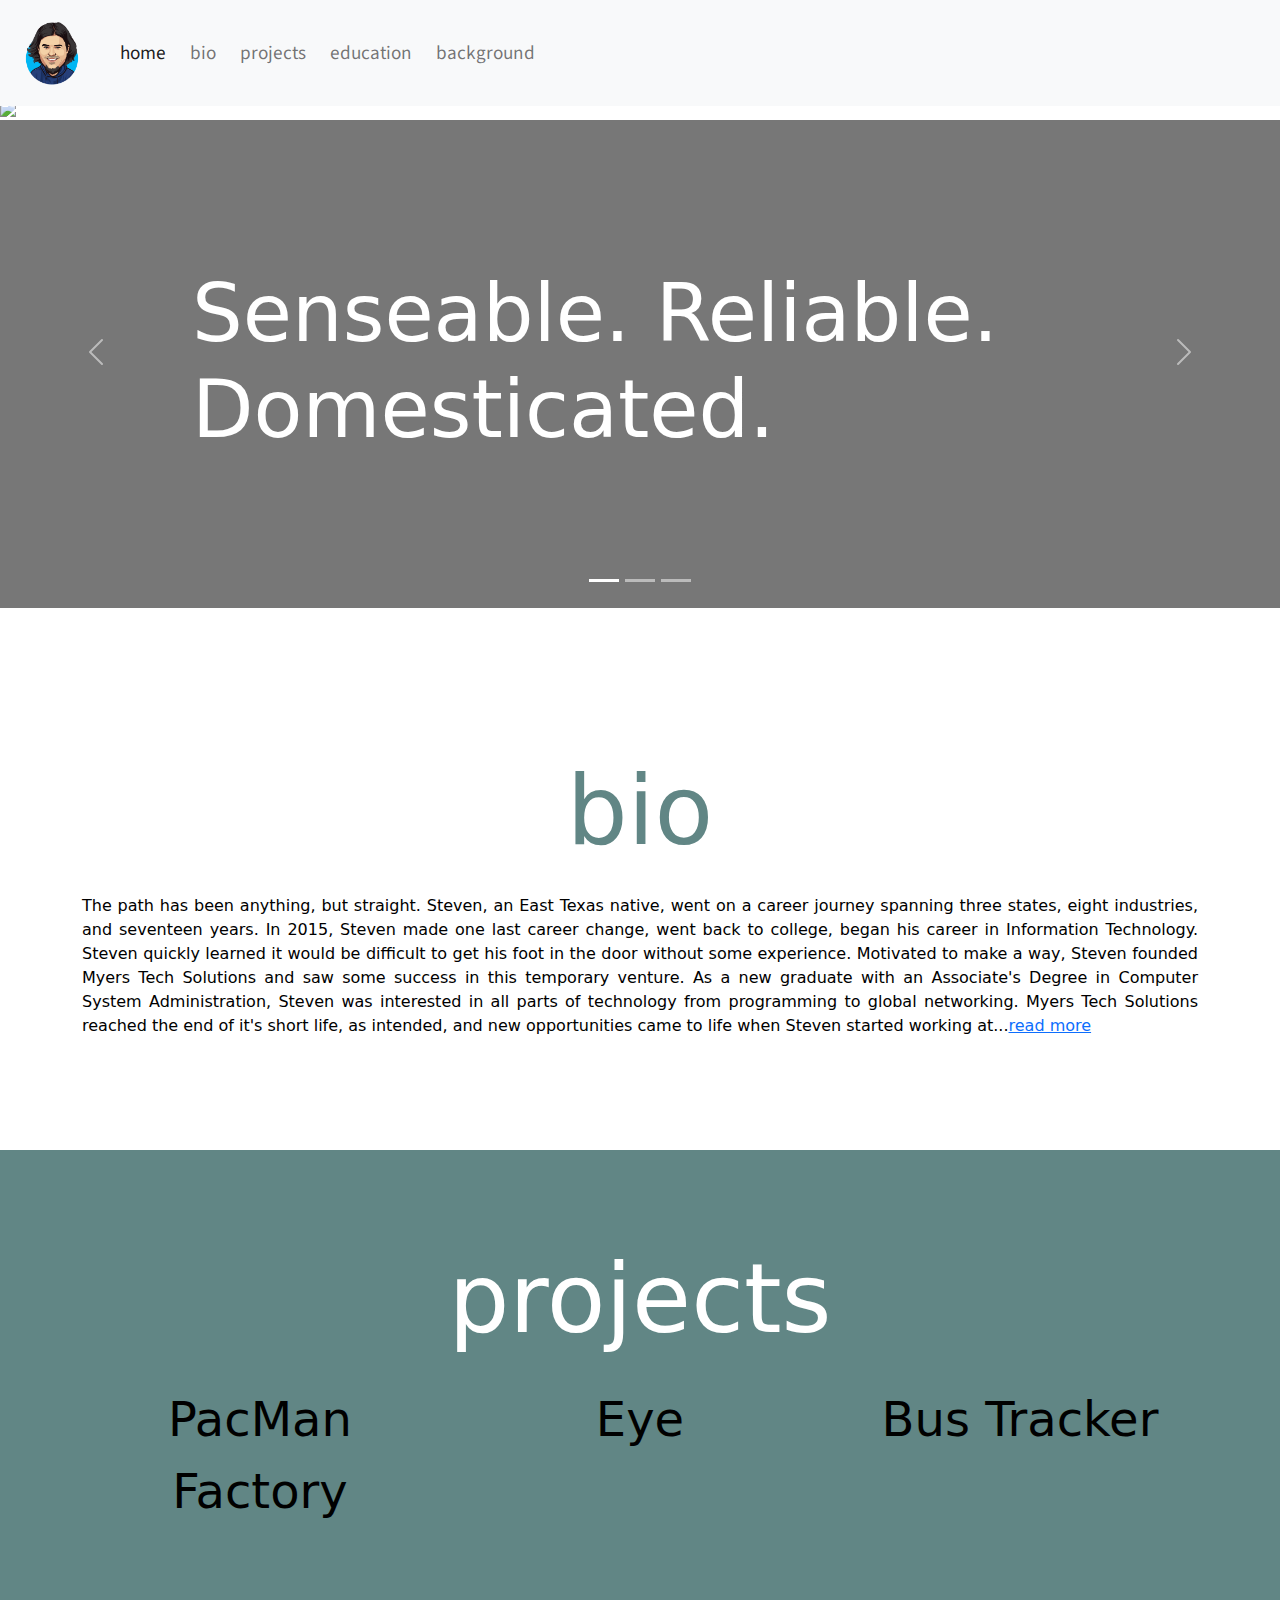
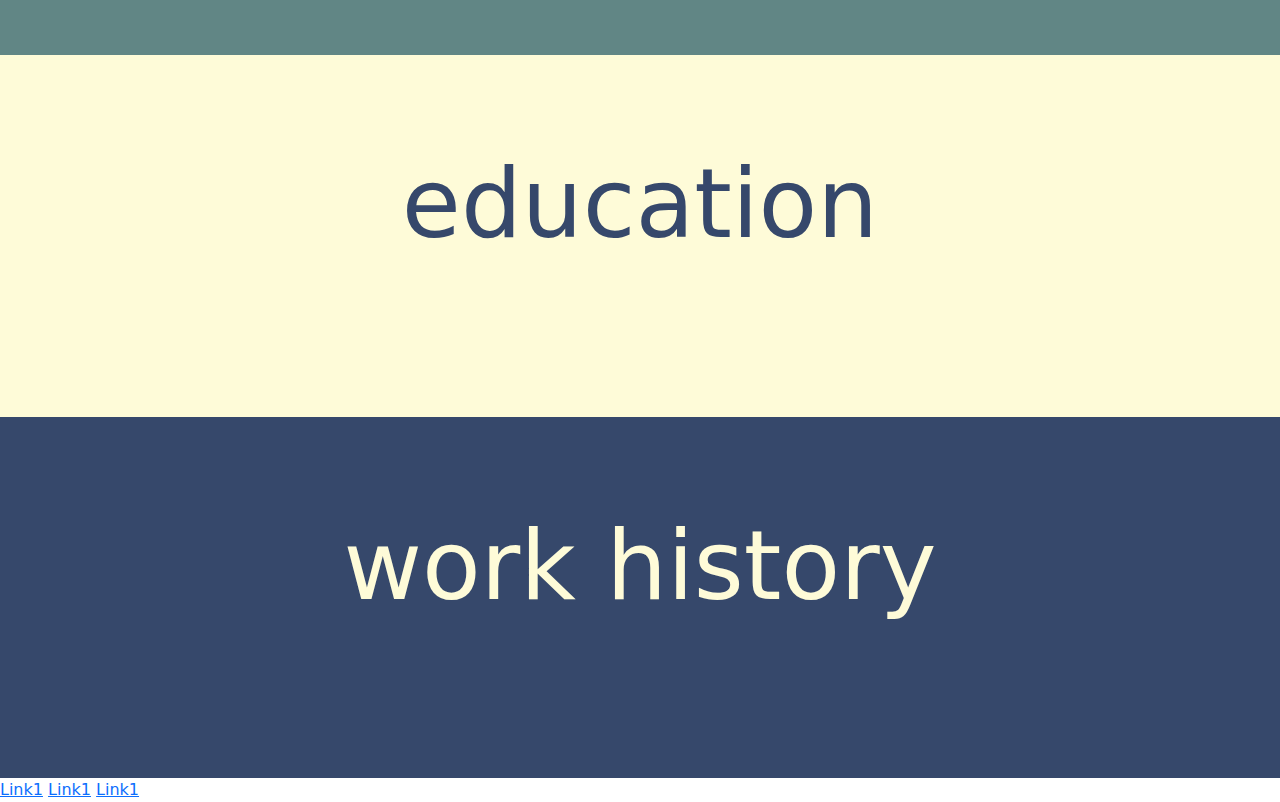
==== index.html @ 3b634e33 "Update index.html" ====
<!DOCTYPE html>
<html lang="en">
    <head>
        <meta charset="utf-8" />
        <link rel="stylesheet" href="style.css"/>
        
        <meta name="viewport" content="width=device-width, initial-scale=1, shrink-to-fit=no">
        <link href="carousel.css" rel="stylesheet">
        

        <script src="scripts.js"></script>

        <!-- Booststrap CSS only -->
        <link href="https://cdn.jsdelivr.net/npm/bootstrap@5.2.0/dist/css/bootstrap.min.css" rel="stylesheet" integrity="sha384-gH2yIJqKdNHPEq0n4Mqa/HGKIhSkIHeL5AyhkYV8i59U5AR6csBvApHHNl/vI1Bx" crossorigin="anonymous">


        <!-- Google Fonts -->
        <link rel="preconnect" href="https://fonts.googleapis.com">
        <link rel="preconnect" href="https://fonts.gstatic.com" crossorigin>
        <link href="https://fonts.googleapis.com/css2?family=Work+Sans:wght@200&display=swap" rel="stylesheet">
        <link rel="preconnect" href="https://fonts.googleapis.com">
        <link rel="preconnect" href="https://fonts.gstatic.com" crossorigin>
        <link href="https://fonts.googleapis.com/css2?family=Source+Sans+Pro&family=Work+Sans:wght@200&display=swap" rel="stylesheet"> 
        <link rel="preconnect" href="https://fonts.googleapis.com">
        <link rel="preconnect" href="https://fonts.gstatic.com" crossorigin>
        <link href="https://fonts.googleapis.com/css2?family=Roboto:ital,wght@1,900&family=Source+Sans+Pro&family=Work+Sans:wght@200&display=swap" rel="stylesheet"> 


        <link href="./bootstrap.min.css" rel="stylesheet">
        <style>
            .bd-placeholder-img {
              font-size: 1.125rem;
              text-anchor: middle;
              -webkit-user-select: none;
              -moz-user-select: none;
              user-select: none;
            }
      
            @media (min-width: 768px) {
              .bd-placeholder-img-lg {
                font-size: 3.5rem;
              }
            }
      
            .b-example-divider {
              height: 3rem;
              background-color: rgba(0, 0, 0, .1);
              border: solid rgba(0, 0, 0, .15);
              border-width: 1px 0;
              box-shadow: inset 0 .5em 1.5em rgba(0, 0, 0, .1), inset 0 .125em .5em rgba(0, 0, 0, .15);
            }
      
            .b-example-vr {
              flex-shrink: 0;
              width: 1.5rem;
              height: 100vh;
            }
      
            .bi {
              vertical-align: -.125em;
              fill: currentColor;
            }
      
            .nav-scroller {
              position: relative;
              z-index: 2;
              height: 2.75rem;
              overflow-y: hidden;
            }
      
            .nav-scroller .nav {
              display: flex;
              flex-wrap: nowrap;
              padding-bottom: 1rem;
              margin-top: -1px;
              overflow-x: auto;
              text-align: center;
              white-space: nowrap;
              -webkit-overflow-scrolling: touch;
            }
          </style>

    </head>
    <body id="page-top">
        <!-- Navigation-->
        <nav class="navbar navbar-expand-lg bg-light fixed-top">
          <div class="container-fluid">
            <a class="navbar-brand" href="#"><img class="logo" src="./media/images/SM-Logo-4.png"></a>
            <button class="navbar-toggler" type="button" data-bs-toggle="collapse" data-bs-target="#navbarNav" aria-controls="navbarNav" aria-expanded="false" aria-label="Toggle navigation">
              <span class="navbar-toggler-icon"></span>
            </button>
            <div class="collapse navbar-collapse" id="navbarNav">
              <ul class="navbar-nav">
                <li class="nav-item">
                  <a class="nav-link active" aria-current="page" href="#page-top">home</a>
                </li>
                <li class="nav-item">
                  <a class="nav-link" href="#bio">bio</a>
                </li>
                <li class="nav-item">
                  <a class="nav-link" href="#projects">projects</a>
                </li>
                <li class="nav-item">
                  <a class="nav-link" href="#education">education</a>
                </li>
                <li class="nav-item">
                  <a class="nav-link" href="#work-history">background</a>
                </li>
              </ul>
            </div>
          </div>
        </nav>
        <div id="myCarousel" class="carousel slide" data-bs-ride="carousel">
            <div class="carousel-indicators">
              <button type="button" data-bs-target="#myCarousel" data-bs-slide-to="0" class="active" aria-current="true" aria-label="Slide 1"></button>
              <button type="button" data-bs-target="#myCarousel" data-bs-slide-to="1" aria-label="Slide 2"></button>
              <button type="button" data-bs-target="#myCarousel" data-bs-slide-to="2" aria-label="Slide 3"></button>
            </div>
            <div class="carousel-inner">
              <div class="carousel-item active">
                <div id="header-pic"><img src="./media/images/Tile1.PNG" style="height: auto; width: 100%;"></div>
                <svg class="bd-placeholder-img" width="100%" height="100%" xmlns="http://www.w3.org/2000/svg" aria-hidden="true" preserveAspectRatio="xMidYMid slice" focusable="false"><rect width="100%" height="100%" fill="#777"/></svg>
        
                <div class="container">
                  <div class="carousel-caption text-start">
                    <h1 class = "tile-one-header">Senseable. Reliable. Domesticated.</h1>
                    <p> </p>
                    <!-- <p><a class="btn btn-lg btn-primary" href="#">Sign up today</a></p> -->
                  </div>
                </div>
              </div>
              <div class="carousel-item">
                <div id="header-pic"><img src="./media/images/tile2.png" style="height: auto; width: 100%;"></div>
                <svg class="bd-placeholder-img" width="100%" height="100%" xmlns="http://www.w3.org/2000/svg" aria-hidden="true" preserveAspectRatio="xMidYMid slice" focusable="false"><rect width="100%" height="100%" fill="#777"/></svg>
        
                <div class="container">
                  <div class="carousel-caption">
                    <h1></h1>
                    <p></p>
                    <!-- <p><a class="btn btn-lg btn-primary" href="#">Learn more</a></p> -->
                  </div>
                </div>
              </div>
              <div class="carousel-item">
                <div id="header-pic"><img src="./media/images/tile3b.png" style="height: auto; width: 100%;"></div>
                <svg class="bd-placeholder-img" width="100%" height="100%" xmlns="http://www.w3.org/2000/svg" aria-hidden="true" preserveAspectRatio="xMidYMid slice" focusable="false"><rect width="100%" height="100%" fill="#777"/></svg>
        
                <div class="container">
                  <div class="carousel-caption text-end">
                    <h1></h1>
                    <p></p>
                    <!-- <p><a class="btn btn-lg btn-primary" href="#">Browse gallery</a></p> -->
                  </div>
                </div>
              </div>
            </div>
            <button class="carousel-control-prev" type="button" data-bs-target="#myCarousel" data-bs-slide="prev">
              <span class="carousel-control-prev-icon" aria-hidden="true"></span>
              <span class="visually-hidden">Previous</span>
            </button>
            <button class="carousel-control-next" type="button" data-bs-target="#myCarousel" data-bs-slide="next">
              <span class="carousel-control-next-icon" aria-hidden="true"></span>
              <span class="visually-hidden">Next</span>
            </button>
          </div>
        
      

        <!-- Small Screen Navigation-->
        <div id="small-navbar" class="">

        </div>


        <!-- Header-->
        <!-- <div id="header" class="">
            <div class="image-container">
                <div id="header-pic"><img src="./media/images/header-bg6.png" style="height: auto; width: 100%;"></div>
                <div id="nav-title" class="name-over-img">WELCOME!</div>
                <div>
                    <div id="navbar" class="navbar">
                        <ul>
                            <li><a href="">PROJECTS</a></li>
                            <li><a href="">EDUCATION</a></li>
                            <li><a href="">WORK HISTORY</a></li>
                        </ul>
                </div>
            </div>
        </div> -->


        <!-- Bio-->
        <div class="container">
          <div id="bio" class="bio-section">
            <div class="bio-title">bio</div>
            <div class="bio-content">The path has been anything, but straight. Steven, an East Texas native, went on a career journey spanning three states, eight 
              industries, and seventeen years. In 2015, Steven made one last career change, went back to college, began his career in Information Technology. Steven 
              quickly learned it would be difficult to get his foot in the door without some experience. Motivated to make a way, Steven founded Myers Tech Solutions 
              and saw some success in this temporary venture. As a new graduate with an Associate's Degree in Computer System Administration, Steven was interested in 
              all parts of technology from programming to global networking. Myers Tech Solutions reached the end of it's short life, as intended, and new opportunities 
              came to life when Steven started working at...<a href="about.html">read more</a>
              </div>


        </div>

      </div>
        <!-- Projects-->
        <div id="projects" class="project-section">
            <div id="project-title" class="project-title">projects</div>
            <div class="container">
              <div class="row">
                <div class="col-sm">
                  <a id="" href="./projects/PacMan Factory/PacMan.html" class="project-links">PacMan Factory</a>
                </div>
                <div class="col-sm">
                  <a id="" href="projects/eyes-project.html" class="project-links">Eye</a>
                </div>
                <div class="col-sm">
                  <a id="" href="projects/bus-tracker.html" class="project-links">Bus Tracker</a>
                </div>
              </div>
            </div>
        </div>



        <!-- Education-->
        <div id="education" class="education-section">
            <div id="education-title" class="education-title">education</div>

        </div>

        <!-- Work History-->
        <div id="work-history" class="work-section">
            <div id="work-history-title" class="work-title">work history</div>

        </div>
        <footer>
          <div>
            <a href="">Link1</a>
            <a href="">Link1</a>
            <a href="">Link1</a>
          </div>
        </footer>



    </body>

    
        <!-- JavaScript Bundle with Popper -->
        <script src="https://cdn.jsdelivr.net/npm/bootstrap@5.2.0-beta1/dist/js/bootstrap.bundle.min.js" integrity="sha384-pprn3073KE6tl6bjs2QrFaJGz5/SUsLqktiwsUTF55Jfv3qYSDhgCecCxMW52nD2" crossorigin="anonymous"></script>
        <script>setInterval(headerPicChange, 3000);</script>
        <script src="./bootstrap.bundle.min.js"></script>
        <script src="https://cdn.jsdelivr.net/npm/@popperjs/core@2.11.5/dist/umd/popper.min.js" integrity="sha384-Xe+8cL9oJa6tN/veChSP7q+mnSPaj5Bcu9mPX5F5xIGE0DVittaqT5lorf0EI7Vk" crossorigin="anonymous"></script>
        <script src="https://cdn.jsdelivr.net/npm/bootstrap@5.2.0/dist/js/bootstrap.min.js" integrity="sha384-ODmDIVzN+pFdexxHEHFBQH3/9/vQ9uori45z4JjnFsRydbmQbmL5t1tQ0culUzyK" crossorigin="anonymous"></script>


    
</html>
---- style.css ----
body{
    width:100%;
    margin: 0px;
}
h1{

}

h2{

}

h3{

}

a{
    color:white;
    text-decoration: none;
    
}

/* mouse over link */
a:hover {
    color: black;
  }

li{
    float: right;
    padding: 0% 1%;
    font-family: 'Source Sans Pro', sans-serif;
    font-size: 1.2em;
    color: white;


}



ul{
    list-style-type: none;
}


/* .navbar{
    list-style-type: none;
    padding: 3%;
    position: absolute;
    top: 0%;
    left: 20%;
    transform: translate(-10%, -10%);
    width:80%;
} */



.nav-links{

}

.section-titles{
    font-family: 'Source Sans Pro', sans-serif;
    font-size: 2em;
    color: red;
    background-color: none;


}



.name-large{
    font-family: 'Work Sans', sans-serif;
    font-size:15em;

}

.name-small{
    font-family: 'Work Sans', sans-serif;
    font-size:15em;

}

.name-over-img{
    position: absolute;
    top: 30%;
    left: 40%;
    transform: translate(-10%, -10%);
    font-family: 'Roboto', sans-serif;
    font-size:7em;
    color: white;

}

.image-container{
    width:100%;
    height:100%;
}

.tile-one-header{
    padding: 0% 0% 10% 0%;
    font-size:5em;
}

.bio-content{
    color:black;
    font-size:1em;
    text-align:justify;
}

.project-titles{
    color:#454545;
    font-size:6em;
    text-align:center;
    margin:1%
}

.bio-section{
    /* margin: 5% 0% 10% 0%; */
    height: 20%;
    padding:5% 0% 10% 0%;
}   

.bio-title{
    color:#618685;
    font-size:6em;
    text-align:center;
    margin:1%
}

.project-section{
    background-color:#618685;
    text-align:center;
    height: 20%;
    padding:5% 0% 10% 0%;
}

.project-title{
    color:white;
    font-size:6em;
    text-align:center;
    margin:1%
}

.project-links{
    text-decoration: none;
    color:black;
    font-size: 3em;
   
}

.education-section{
    background-color:#fefbd8;
    height: 20%;
    padding:5% 0% 10% 0%;
}

.education-title{   
    color:#36486b;
    font-size:6em;
    text-align:center;
    margin:1%
}


.work-section{
    background-color: #36486b;
    height: 20%;
    padding:5% 0% 10% 0%;

}

.work-title{
    color:#fefbd8;
    font-size:6em;
    text-align:center;
    margin:1%

}

.nav-bar-section{
    background-color: red;
    height: 5%;
    width:100%;
    margin:0px;

}

.logo{
    width:5rem;
    height:5rem;
}

.footer{
    background-color: darkgrey;
    height:30px;
    width:100%
}
---- carousel.css ----
/* GLOBAL STYLES
-------------------------------------------------- */
/* Padding below the footer and lighter body text */

body {
  padding-top: 6rem;
  padding-bottom: 0;
  color: #5a5a5a;
}


/* CUSTOMIZE THE CAROUSEL
-------------------------------------------------- */

/* Carousel base class */
.carousel {
  margin-bottom: 4rem;
}
/* Since positioning the image, we need to help out the caption */
.carousel-caption {
  bottom: 3rem;
  z-index: 10;
}

/* Declare heights because of positioning of img element */
.carousel-item {
  height: 32rem;
}


/* MARKETING CONTENT
-------------------------------------------------- */

/* Center align the text within the three columns below the carousel */
.marketing .col-lg-4 {
  margin-bottom: 1.5rem;
  text-align: center;
}
/* rtl:begin:ignore */
.marketing .col-lg-4 p {
  margin-right: .75rem;
  margin-left: .75rem;
}
/* rtl:end:ignore */


/* Featurettes
------------------------- */

.featurette-divider {
  margin: 5rem 0; /* Space out the Bootstrap <hr> more */
}

/* Thin out the marketing headings */
/* rtl:begin:remove */
.featurette-heading {
  letter-spacing: -.05rem;
}

/* rtl:end:remove */

/* RESPONSIVE CSS
-------------------------------------------------- */

@media (min-width: 40em) {
  /* Bump up size of carousel content */
  .carousel-caption p {
    margin-bottom: 1.25rem;
    font-size: 1.25rem;
    line-height: 1.4;
  }

  .featurette-heading {
    font-size: 50px;
  }
}

@media (min-width: 62em) {
  .featurette-heading {
    margin-top: 7rem;
  }
}
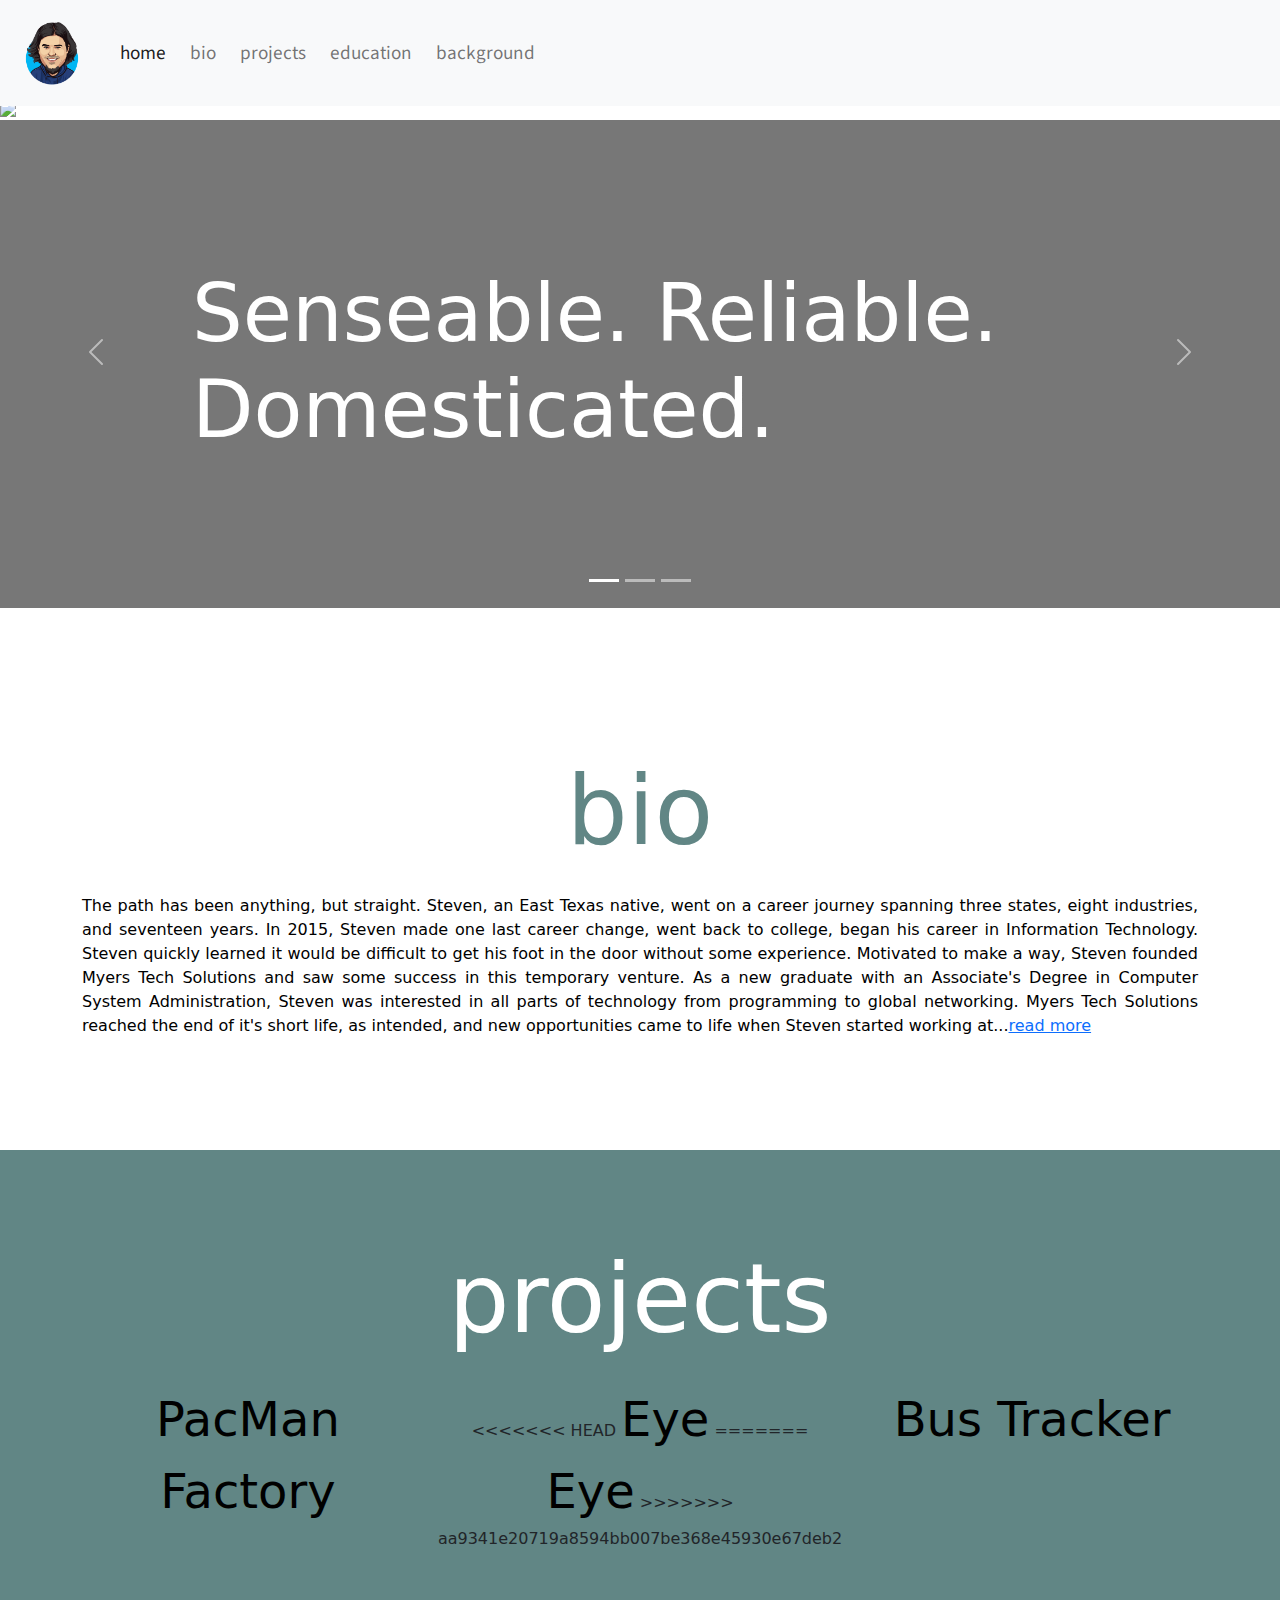
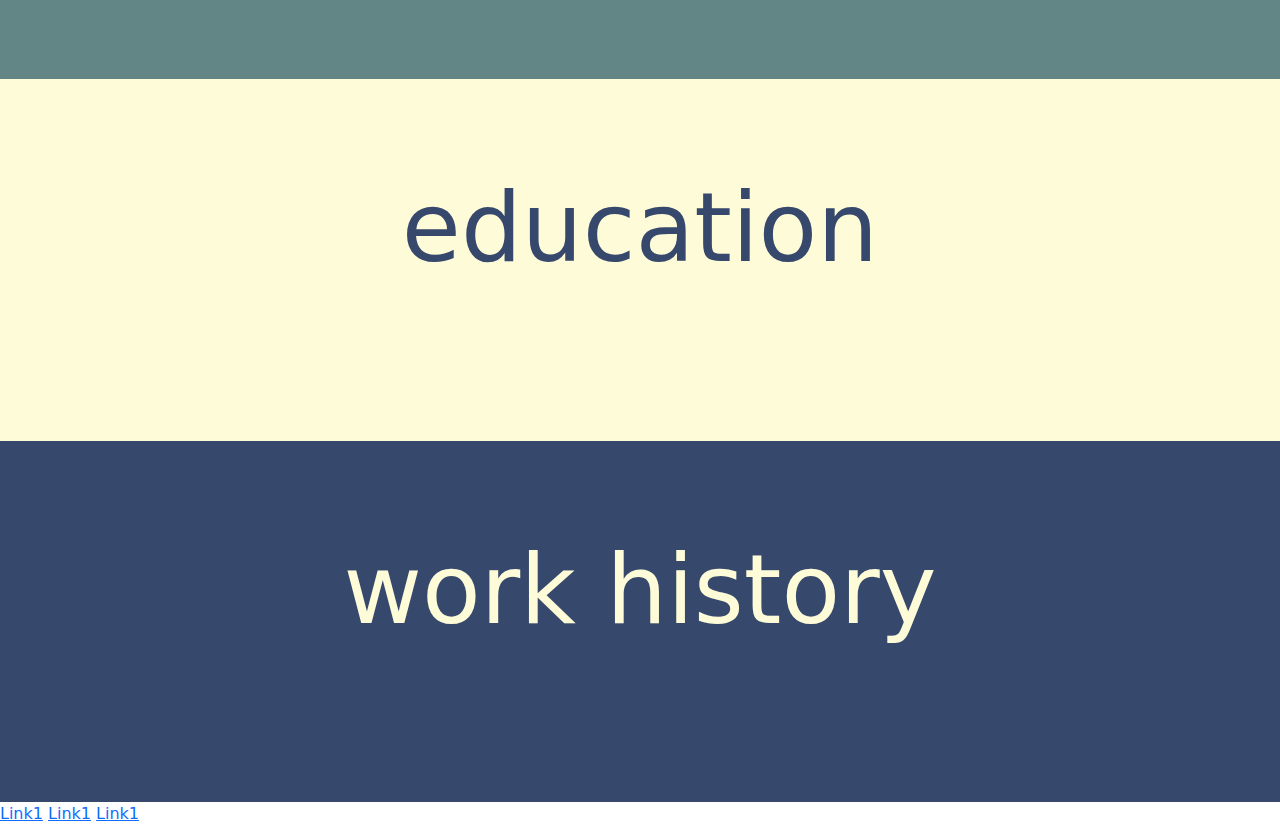
==== commit 68dad4b9: "Merge branch 'main' of https://github.com/Steven-Myers/StevenMyers" ====
--- a/index.html
+++ b/index.html
@@ -82,6 +82,7 @@
 
     </head>
     <body id="page-top">
+
         <!-- Navigation-->
         <nav class="navbar navbar-expand-lg bg-light fixed-top">
           <div class="container-fluid">
@@ -110,6 +111,7 @@
             </div>
           </div>
         </nav>
+
         <div id="myCarousel" class="carousel slide" data-bs-ride="carousel">
             <div class="carousel-indicators">
               <button type="button" data-bs-target="#myCarousel" data-bs-slide-to="0" class="active" aria-current="true" aria-label="Slide 1"></button>
@@ -214,7 +216,11 @@
                   <a id="" href="./projects/PacMan Factory/PacMan.html" class="project-links">PacMan Factory</a>
                 </div>
                 <div class="col-sm">
+<<<<<<< HEAD
+                  <a id="" href="./projects/eyes-project.html " class="project-links">Eye</a>
+=======
                   <a id="" href="projects/eyes-project.html" class="project-links">Eye</a>
+>>>>>>> aa9341e20719a8594bb007be368e45930e67deb2
                 </div>
                 <div class="col-sm">
                   <a id="" href="projects/bus-tracker.html" class="project-links">Bus Tracker</a>
@@ -236,6 +242,7 @@
             <div id="work-history-title" class="work-title">work history</div>
 
         </div>
+
         <footer>
           <div>
             <a href="">Link1</a>
@@ -245,7 +252,6 @@
         </footer>
 
 
-
     </body>
 
     
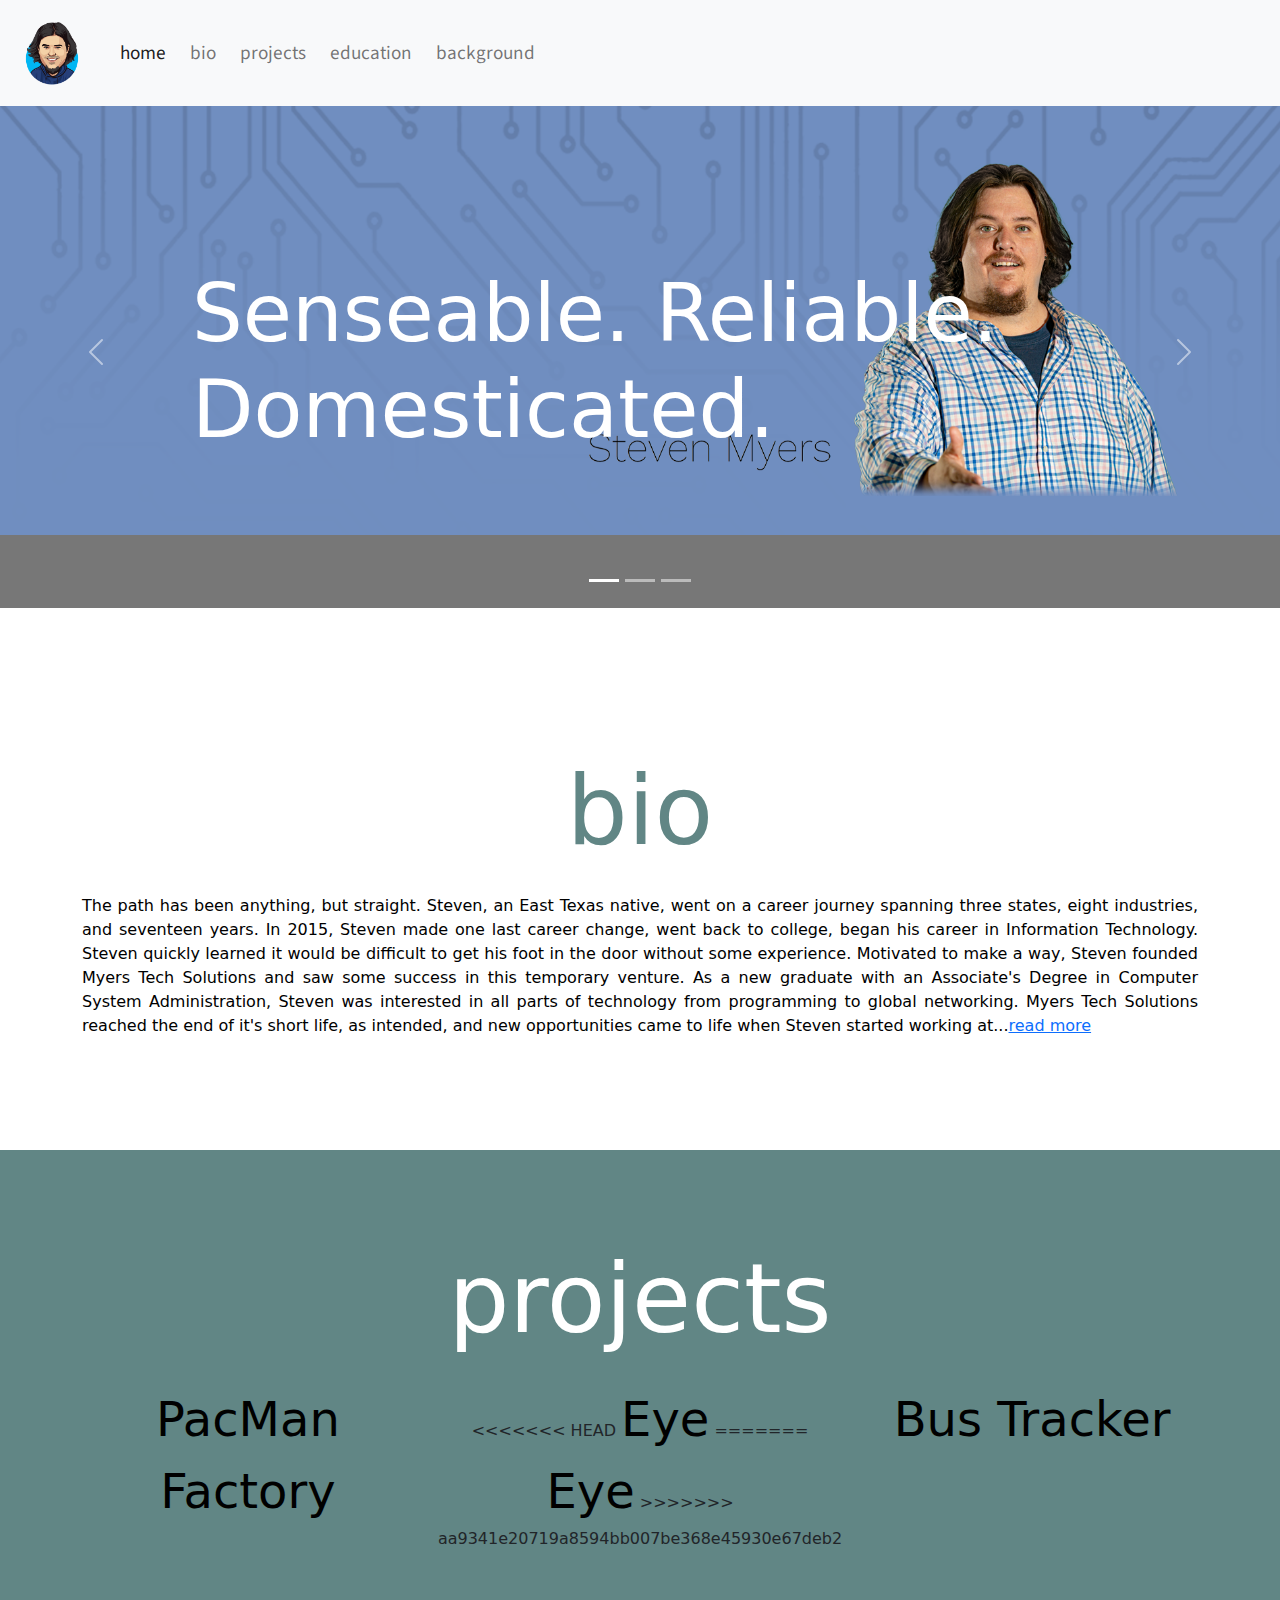
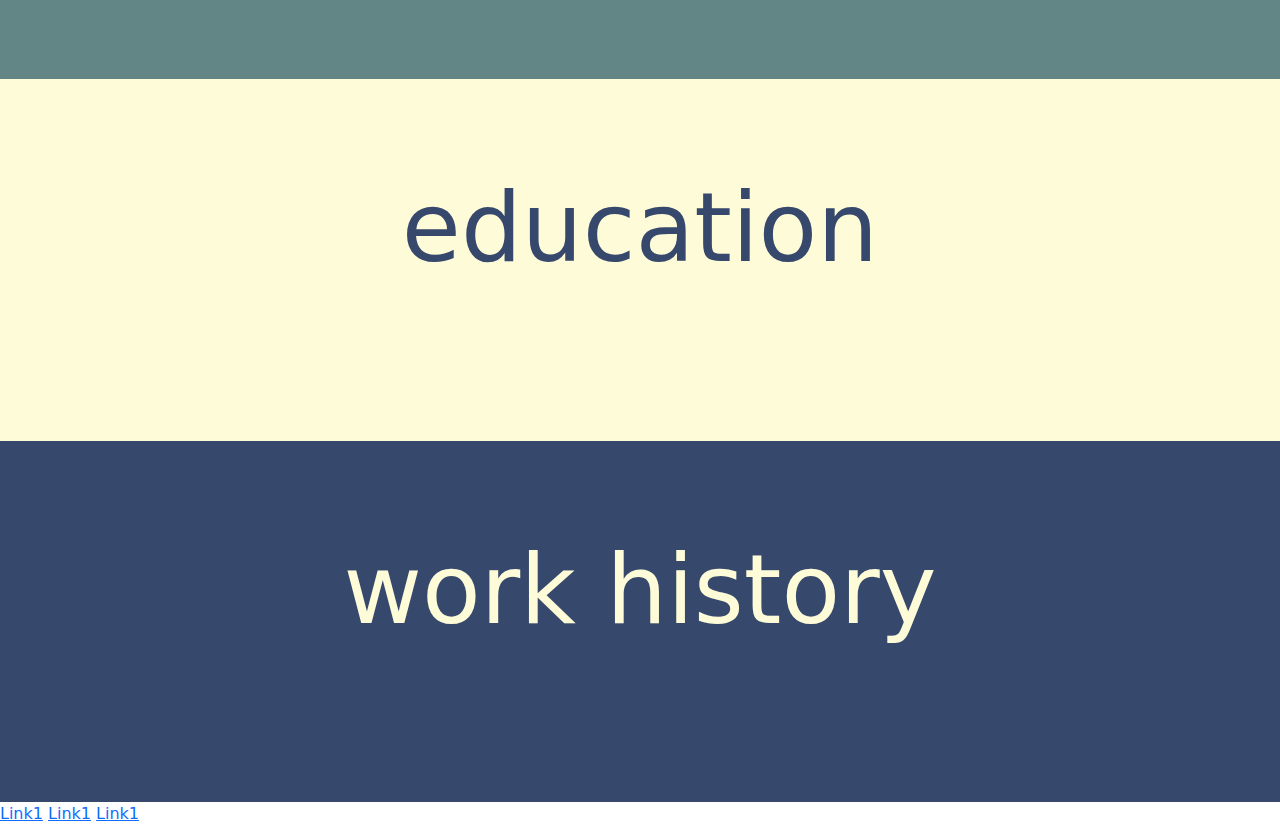
==== commit db82163a: "Update index.html" ====
--- a/index.html
+++ b/index.html
@@ -120,7 +120,7 @@
             </div>
             <div class="carousel-inner">
               <div class="carousel-item active">
-                <div id="header-pic"><img src="./media/images/Tile1.PNG" style="height: auto; width: 100%;"></div>
+                <div id="header-pic"><img src="./media/images/main-tile.png" style="height: auto; width: 100%;"></div>
                 <svg class="bd-placeholder-img" width="100%" height="100%" xmlns="http://www.w3.org/2000/svg" aria-hidden="true" preserveAspectRatio="xMidYMid slice" focusable="false"><rect width="100%" height="100%" fill="#777"/></svg>
         
                 <div class="container">
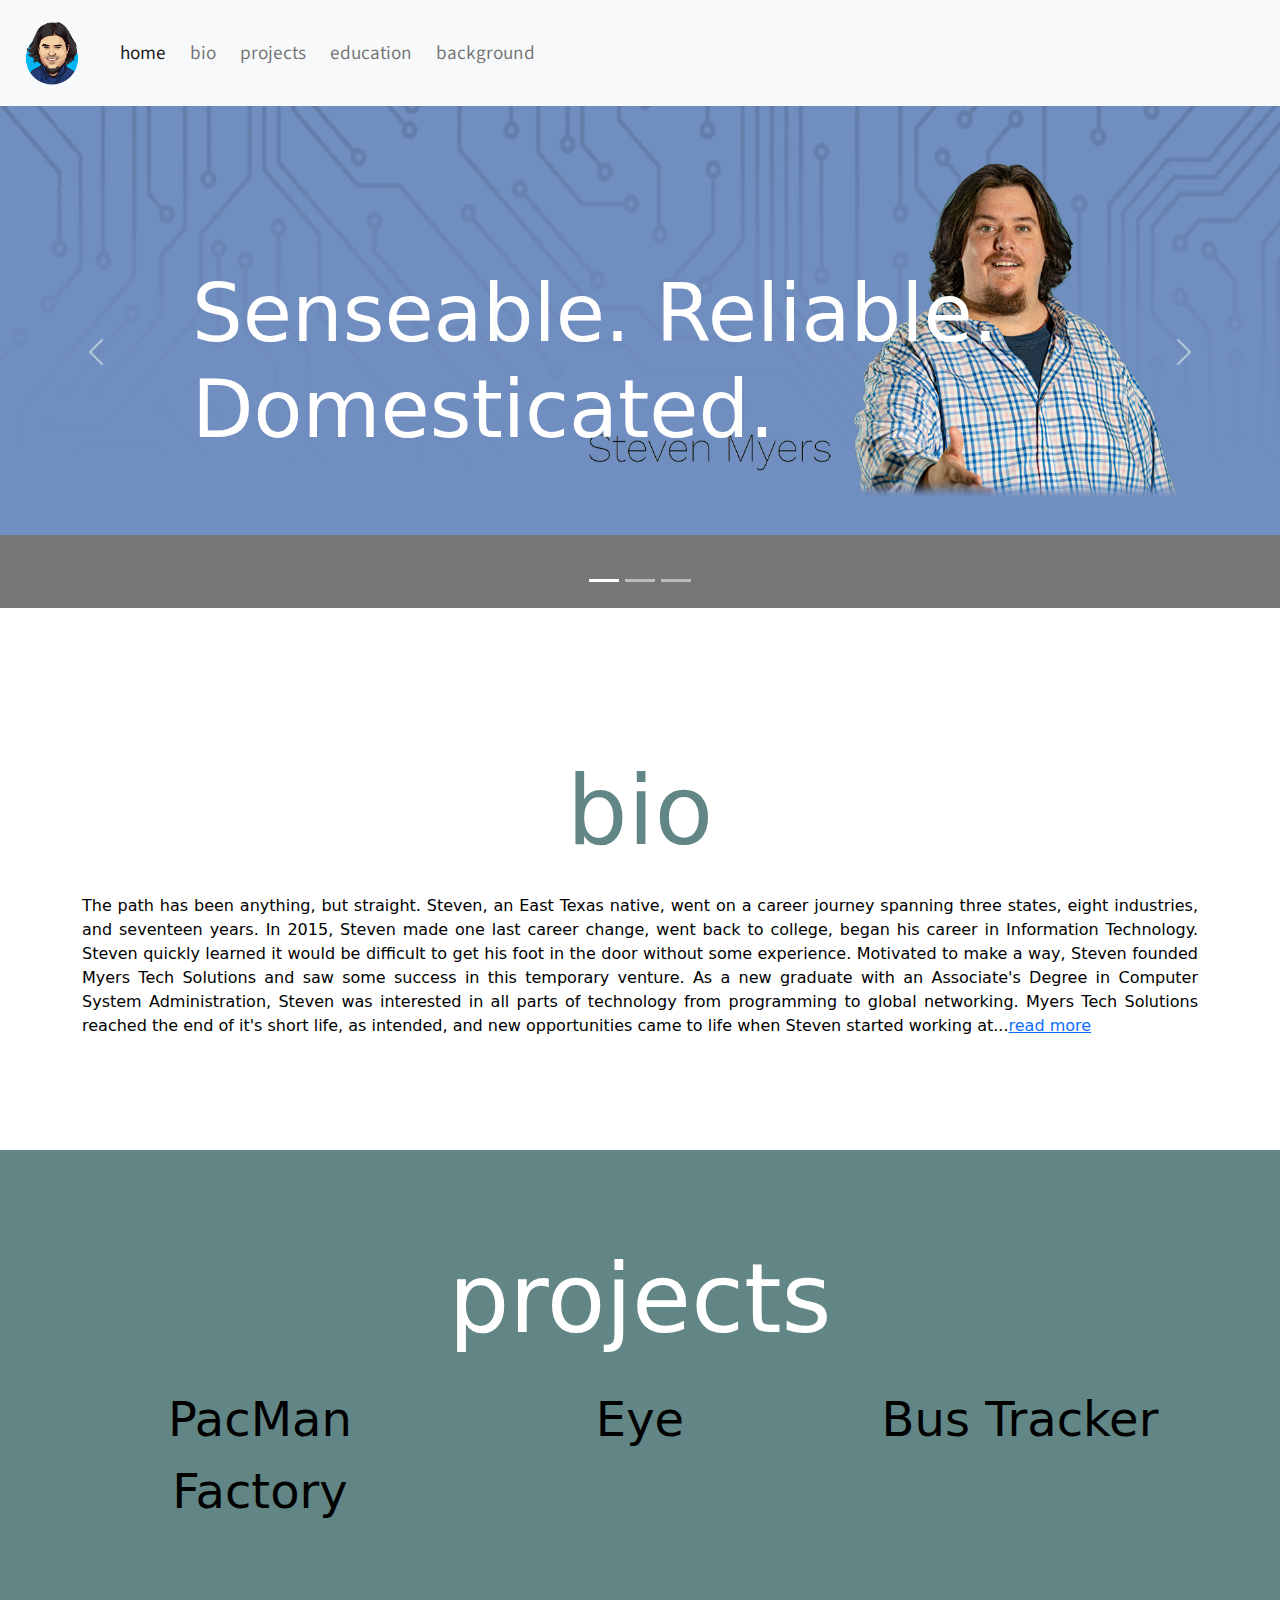
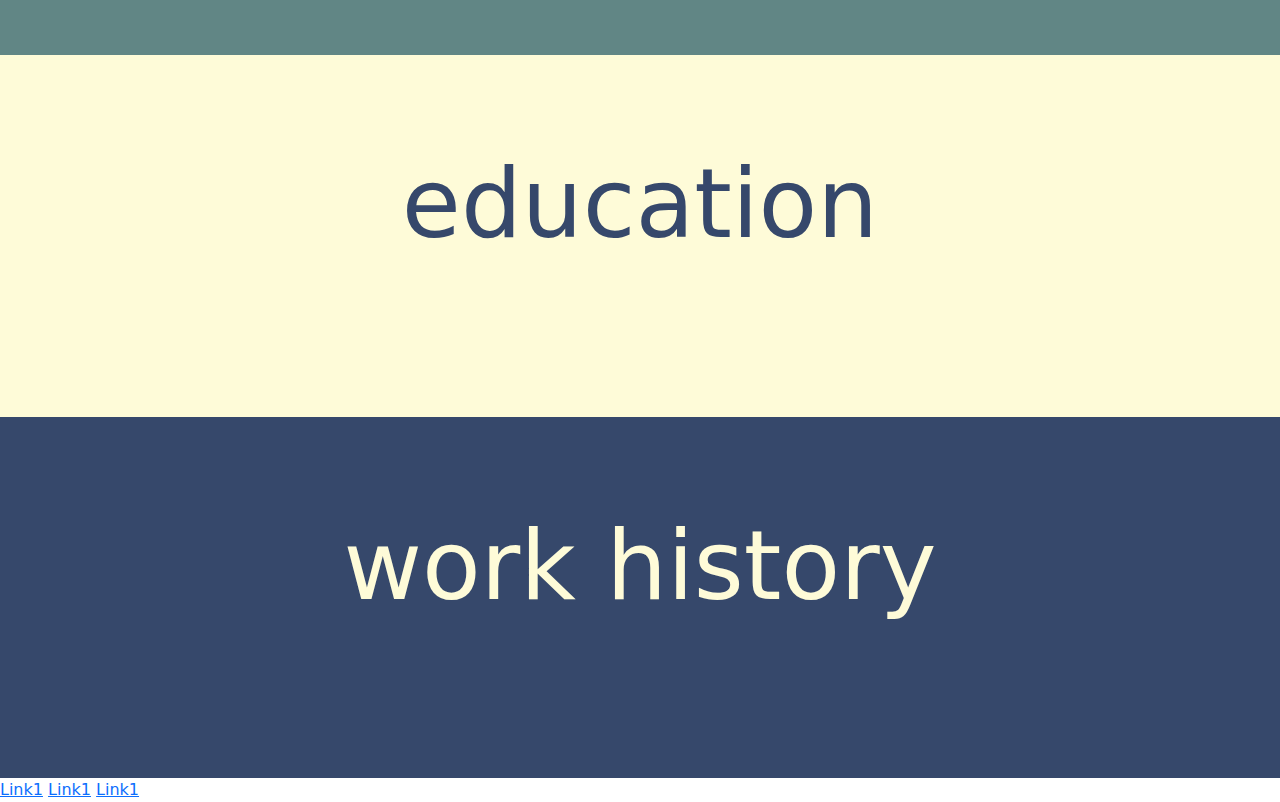
==== commit 7bbb76cd: "Update index.html" ====
--- a/index.html
+++ b/index.html
@@ -216,11 +216,7 @@
                   <a id="" href="./projects/PacMan Factory/PacMan.html" class="project-links">PacMan Factory</a>
                 </div>
                 <div class="col-sm">
-<<<<<<< HEAD
-                  <a id="" href="./projects/eyes-project.html " class="project-links">Eye</a>
-=======
                   <a id="" href="projects/eyes-project.html" class="project-links">Eye</a>
->>>>>>> aa9341e20719a8594bb007be368e45930e67deb2
                 </div>
                 <div class="col-sm">
                   <a id="" href="projects/bus-tracker.html" class="project-links">Bus Tracker</a>
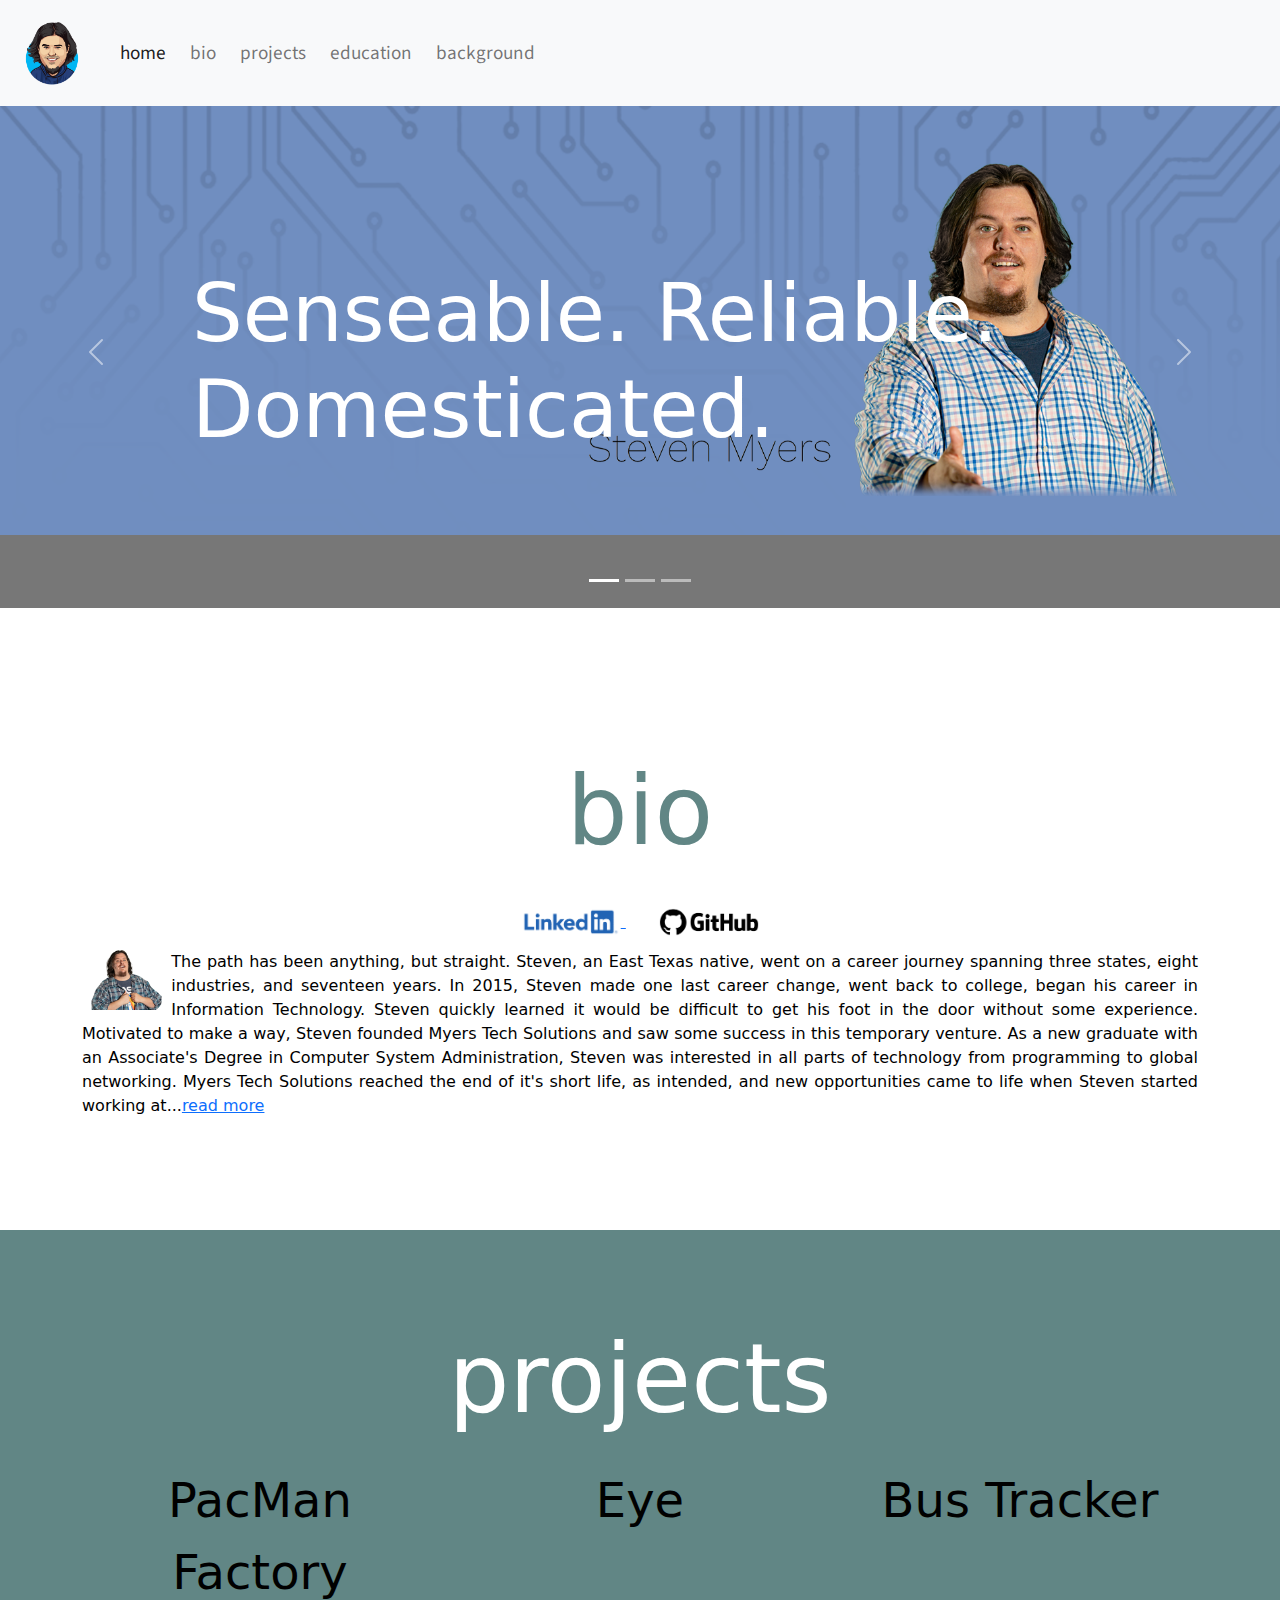
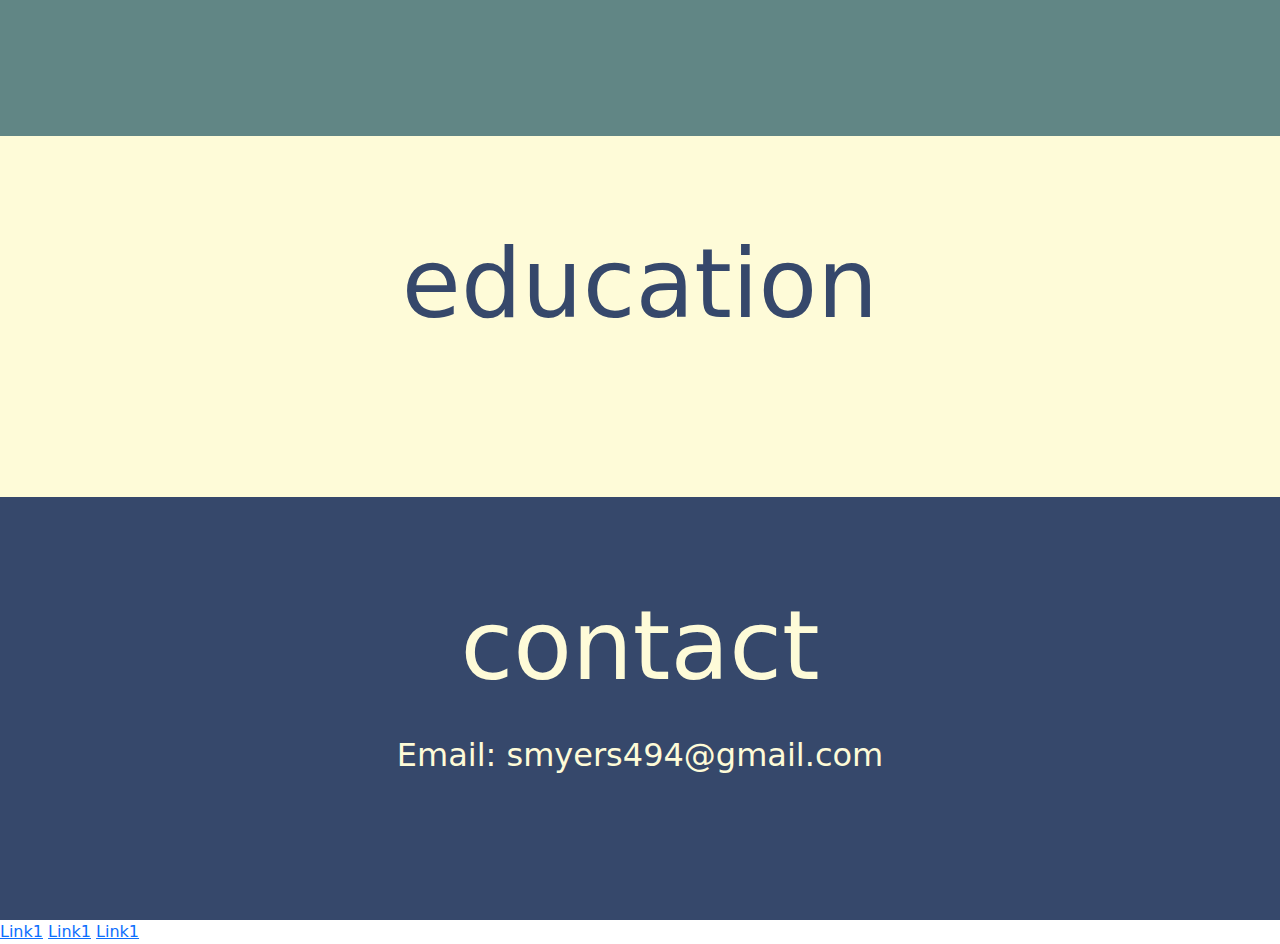
==== commit 37233b1f: "Bio and About" ====
--- a/index.html
+++ b/index.html
@@ -169,32 +169,18 @@
       
 
         <!-- Small Screen Navigation-->
-        <div id="small-navbar" class="">
-
-        </div>
-
-
-        <!-- Header-->
-        <!-- <div id="header" class="">
-            <div class="image-container">
-                <div id="header-pic"><img src="./media/images/header-bg6.png" style="height: auto; width: 100%;"></div>
-                <div id="nav-title" class="name-over-img">WELCOME!</div>
-                <div>
-                    <div id="navbar" class="navbar">
-                        <ul>
-                            <li><a href="">PROJECTS</a></li>
-                            <li><a href="">EDUCATION</a></li>
-                            <li><a href="">WORK HISTORY</a></li>
-                        </ul>
-                </div>
-            </div>
-        </div> -->
+        <div id="small-navbar" class=""></div>
 
 
         <!-- Bio-->
         <div class="container">
           <div id="bio" class="bio-section">
             <div class="bio-title">bio</div>
+            <div style="text-align:center;">
+              <a href="LinkedIn.com/in/meetstevenmyers"><img src=".\media\images\social icons\linkedin-logo-transparent.png" style="width:100px; height:auto;"> </a>
+              <a href="GitHub.com/Steven-Myers" style="padding-left:3%;"><img src=".\media\images\social icons\GitHub-Emblem.png" style="width:100px; height:auto;"> </a>
+          </div>
+            <img class="bio-img" src="./media/images/bio-pic-small.png">
             <div class="bio-content">The path has been anything, but straight. Steven, an East Texas native, went on a career journey spanning three states, eight 
               industries, and seventeen years. In 2015, Steven made one last career change, went back to college, began his career in Information Technology. Steven 
               quickly learned it would be difficult to get his foot in the door without some experience. Motivated to make a way, Steven founded Myers Tech Solutions 
@@ -235,9 +221,23 @@
 
         <!-- Work History-->
         <div id="work-history" class="work-section">
-            <div id="work-history-title" class="work-title">work history</div>
-
-        </div>
+            <div id="work-history-title" class="work-title">contact</div>
+            <div class="contact-email">Email: smyers494@gmail.com</div>
+
+        </div>
+
+        
+        <!-- Work History-->
+        <!-- <div id="work-history" class="work-section">
+          <div id="work-history-title" class="work-title">work history</div>
+
+        </div> -->
+
+        <!-- <div id="contact" class="contact-section">
+          <div id="contact-title" class="contact-title">Contact</div>
+
+        </div> -->
+        
 
         <footer>
           <div>
--- a/style.css
+++ b/style.css
@@ -128,6 +128,27 @@
     margin:1%
 }
 
+.bio-links{
+    text-align:center;
+    color:black;
+    font-size:1em;
+    text-decoration: none;
+    cursor: pointer;
+    font-weight: bold;
+}
+
+.bio-img{
+    float: left;
+    width:8%;
+    height:8%
+}
+
+.about-img{
+    float: left;
+    width:10%;
+    height:10%
+}
+
 .project-section{
     background-color:#618685;
     text-align:center;
@@ -178,6 +199,28 @@
 
 }
 
+.contact-email{
+    color:#fefbd8;
+    font-size:2em;
+    text-align:center;
+    margin:1%
+
+}
+
+.contact-section{
+    background-color: #36486b;
+    height: 20%;
+    padding:5% 0% 10% 0%;
+
+}
+
+.contact-title{
+    color:#fefbd8;
+    font-size:6em;
+    text-align:center;
+    margin:1%
+}
+
 .nav-bar-section{
     background-color: red;
     height: 5%;
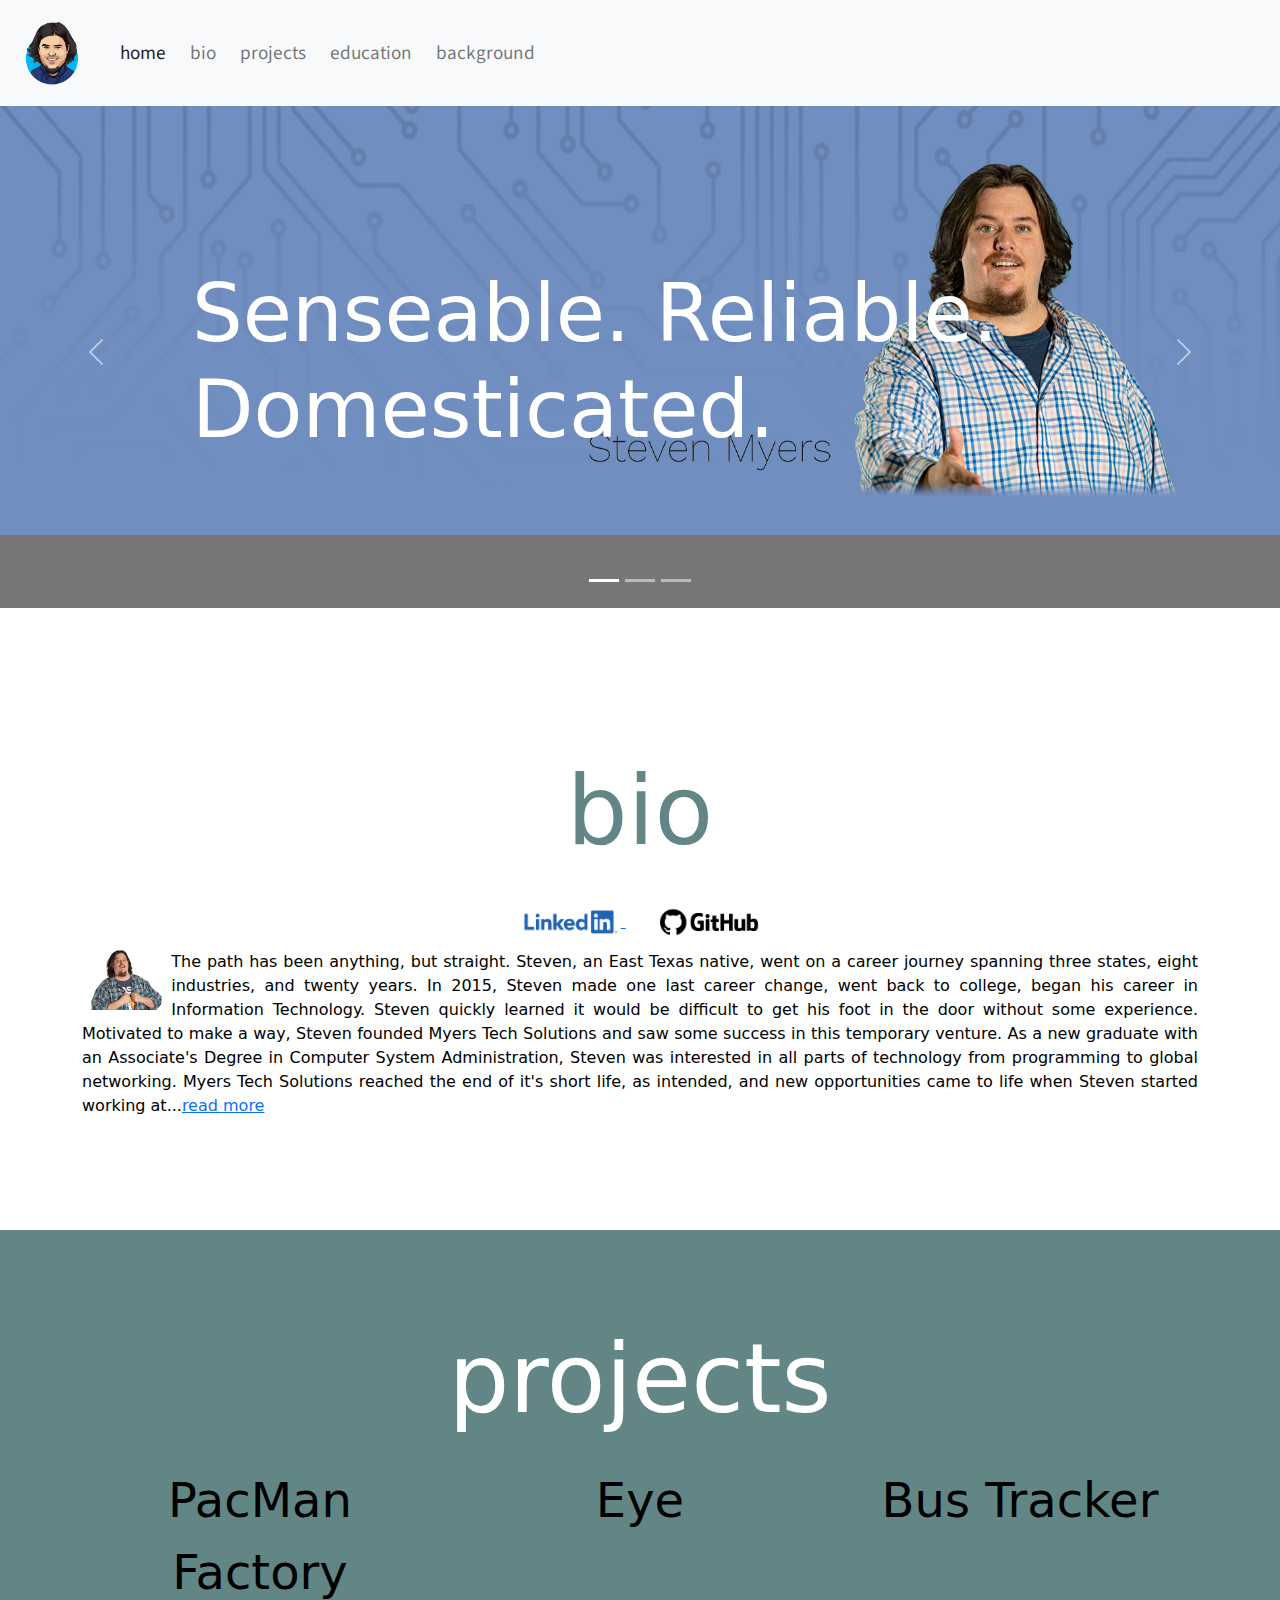
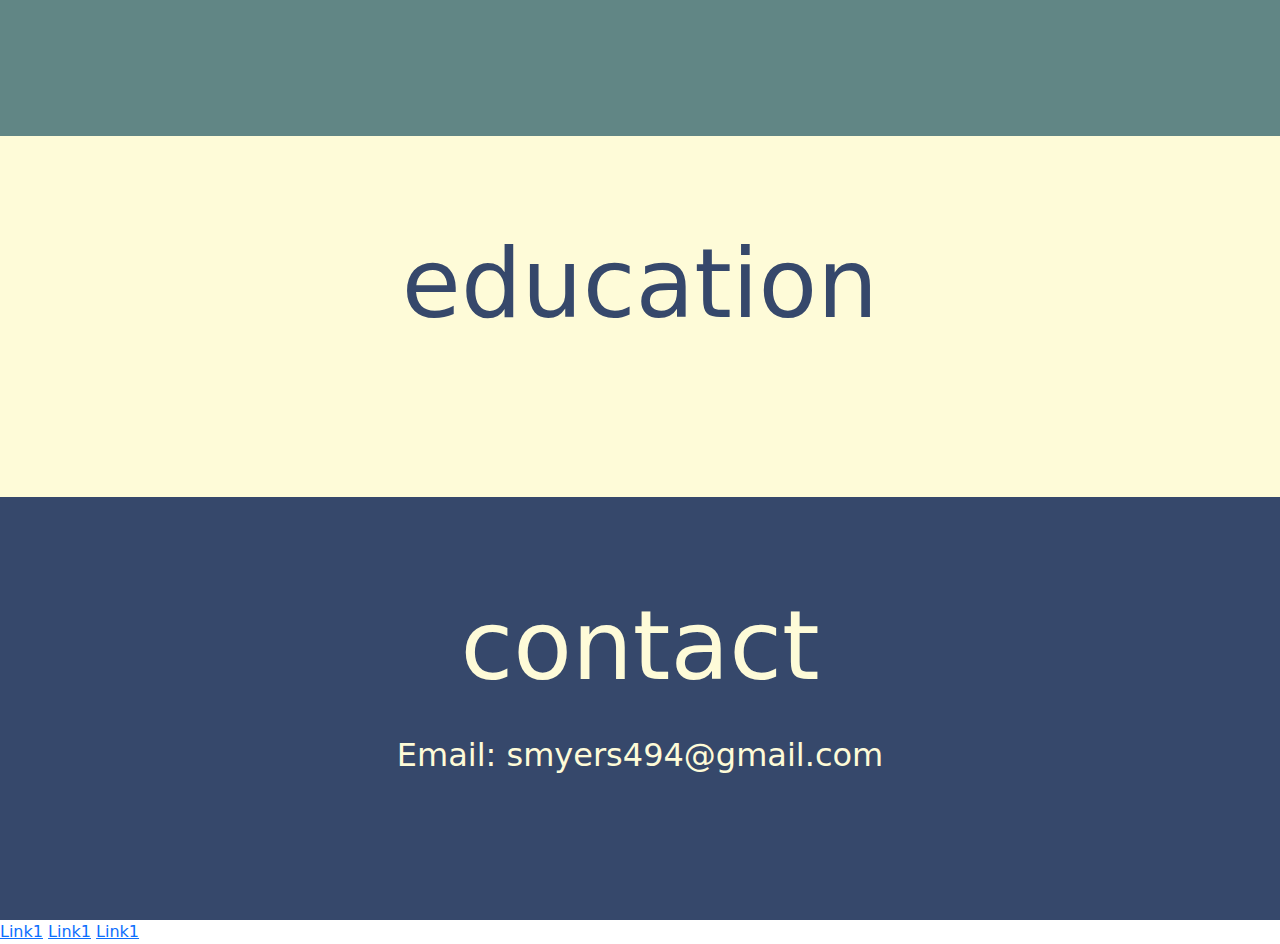
==== commit edc7ccb0: "modified about page" ====
--- a/index.html
+++ b/index.html
@@ -182,7 +182,7 @@
           </div>
             <img class="bio-img" src="./media/images/bio-pic-small.png">
             <div class="bio-content">The path has been anything, but straight. Steven, an East Texas native, went on a career journey spanning three states, eight 
-              industries, and seventeen years. In 2015, Steven made one last career change, went back to college, began his career in Information Technology. Steven 
+              industries, and twenty years. In 2015, Steven made one last career change, went back to college, began his career in Information Technology. Steven 
               quickly learned it would be difficult to get his foot in the door without some experience. Motivated to make a way, Steven founded Myers Tech Solutions 
               and saw some success in this temporary venture. As a new graduate with an Associate's Degree in Computer System Administration, Steven was interested in 
               all parts of technology from programming to global networking. Myers Tech Solutions reached the end of it's short life, as intended, and new opportunities 
--- a/style.css
+++ b/style.css
@@ -143,11 +143,6 @@
     height:8%
 }
 
-.about-img{
-    float: left;
-    width:10%;
-    height:10%
-}
 
 .project-section{
     background-color:#618685;
@@ -238,4 +233,26 @@
     background-color: darkgrey;
     height:30px;
     width:100%
+}
+
+.about-content{
+    color:rgb(213, 213, 213);
+    font-size:1em;
+    text-align:justify;
+    margin:5%
+}
+
+.about-img{
+    float: left;
+    width:10%;
+    height:10%;
+    margin:1%
+
+}
+
+.about-title{
+    color:silver;
+    font-size:6em;
+    text-align:center;
+    margin:1%
 }